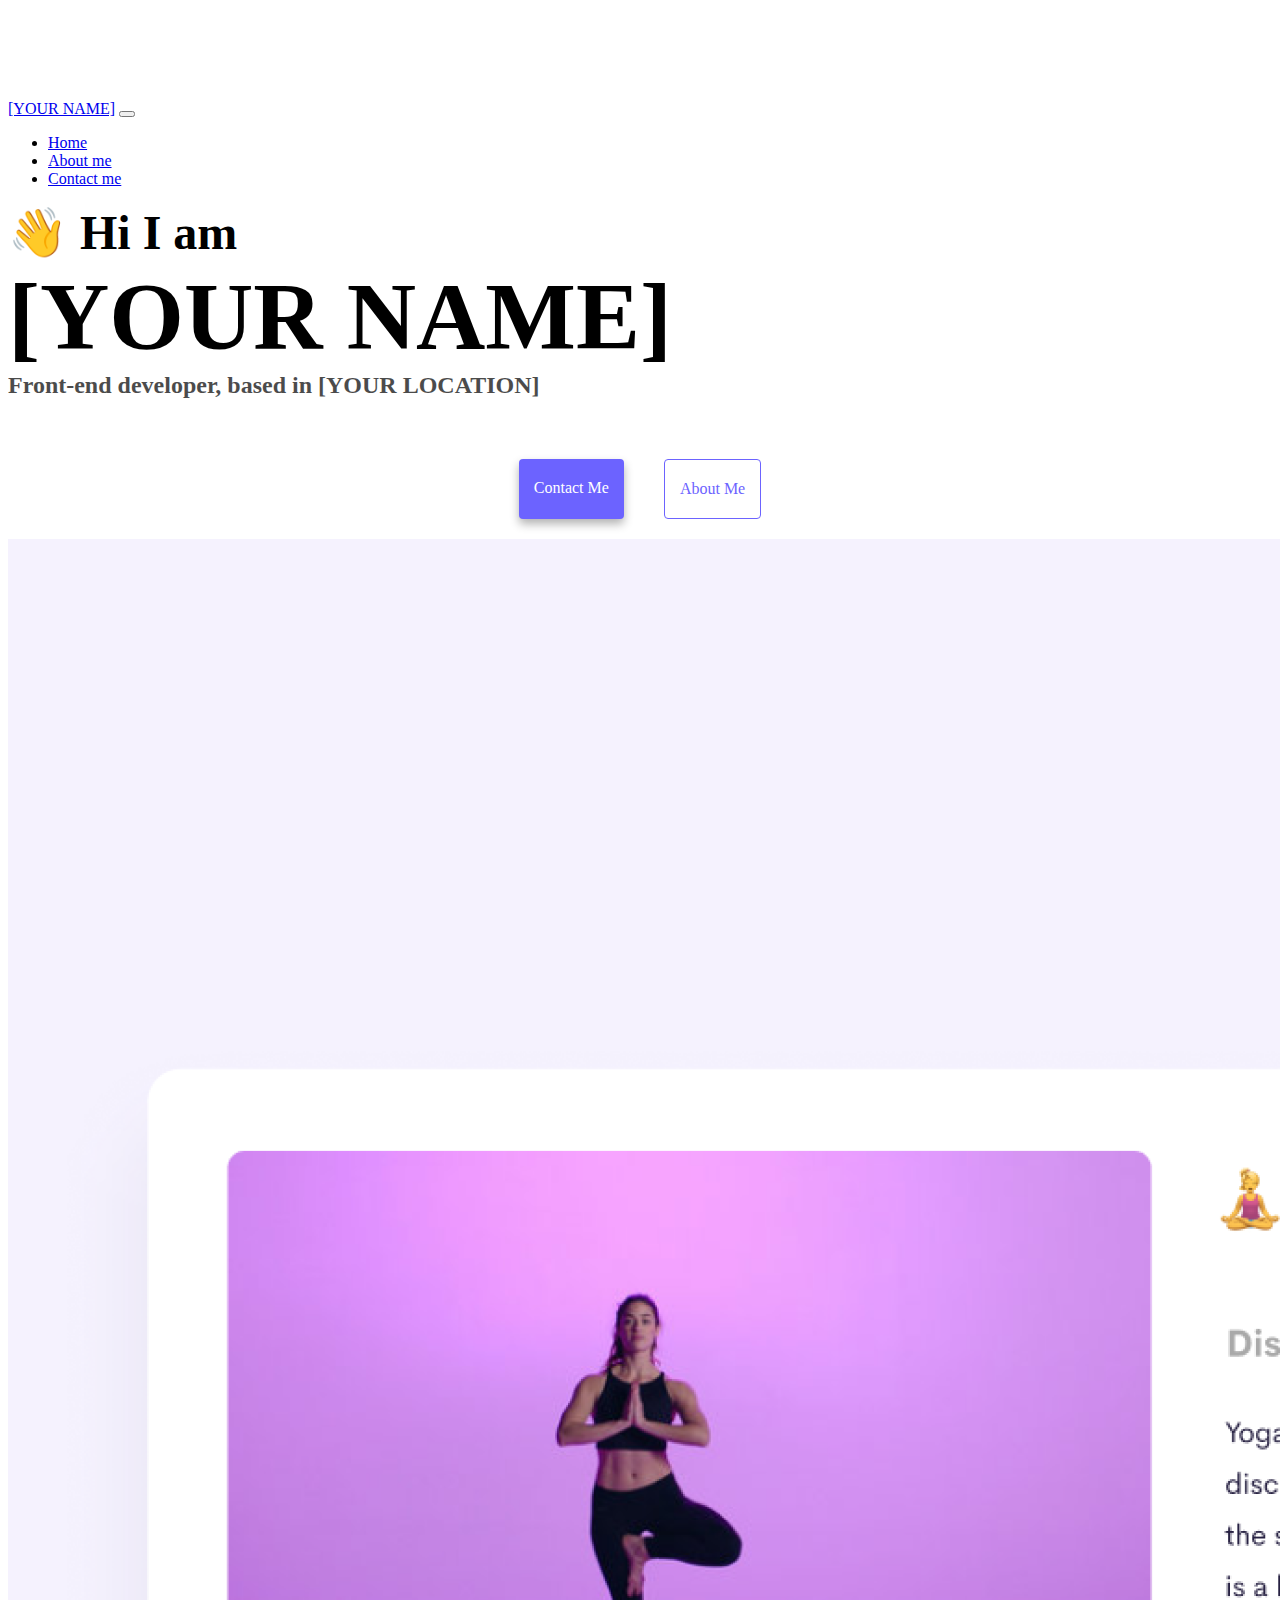
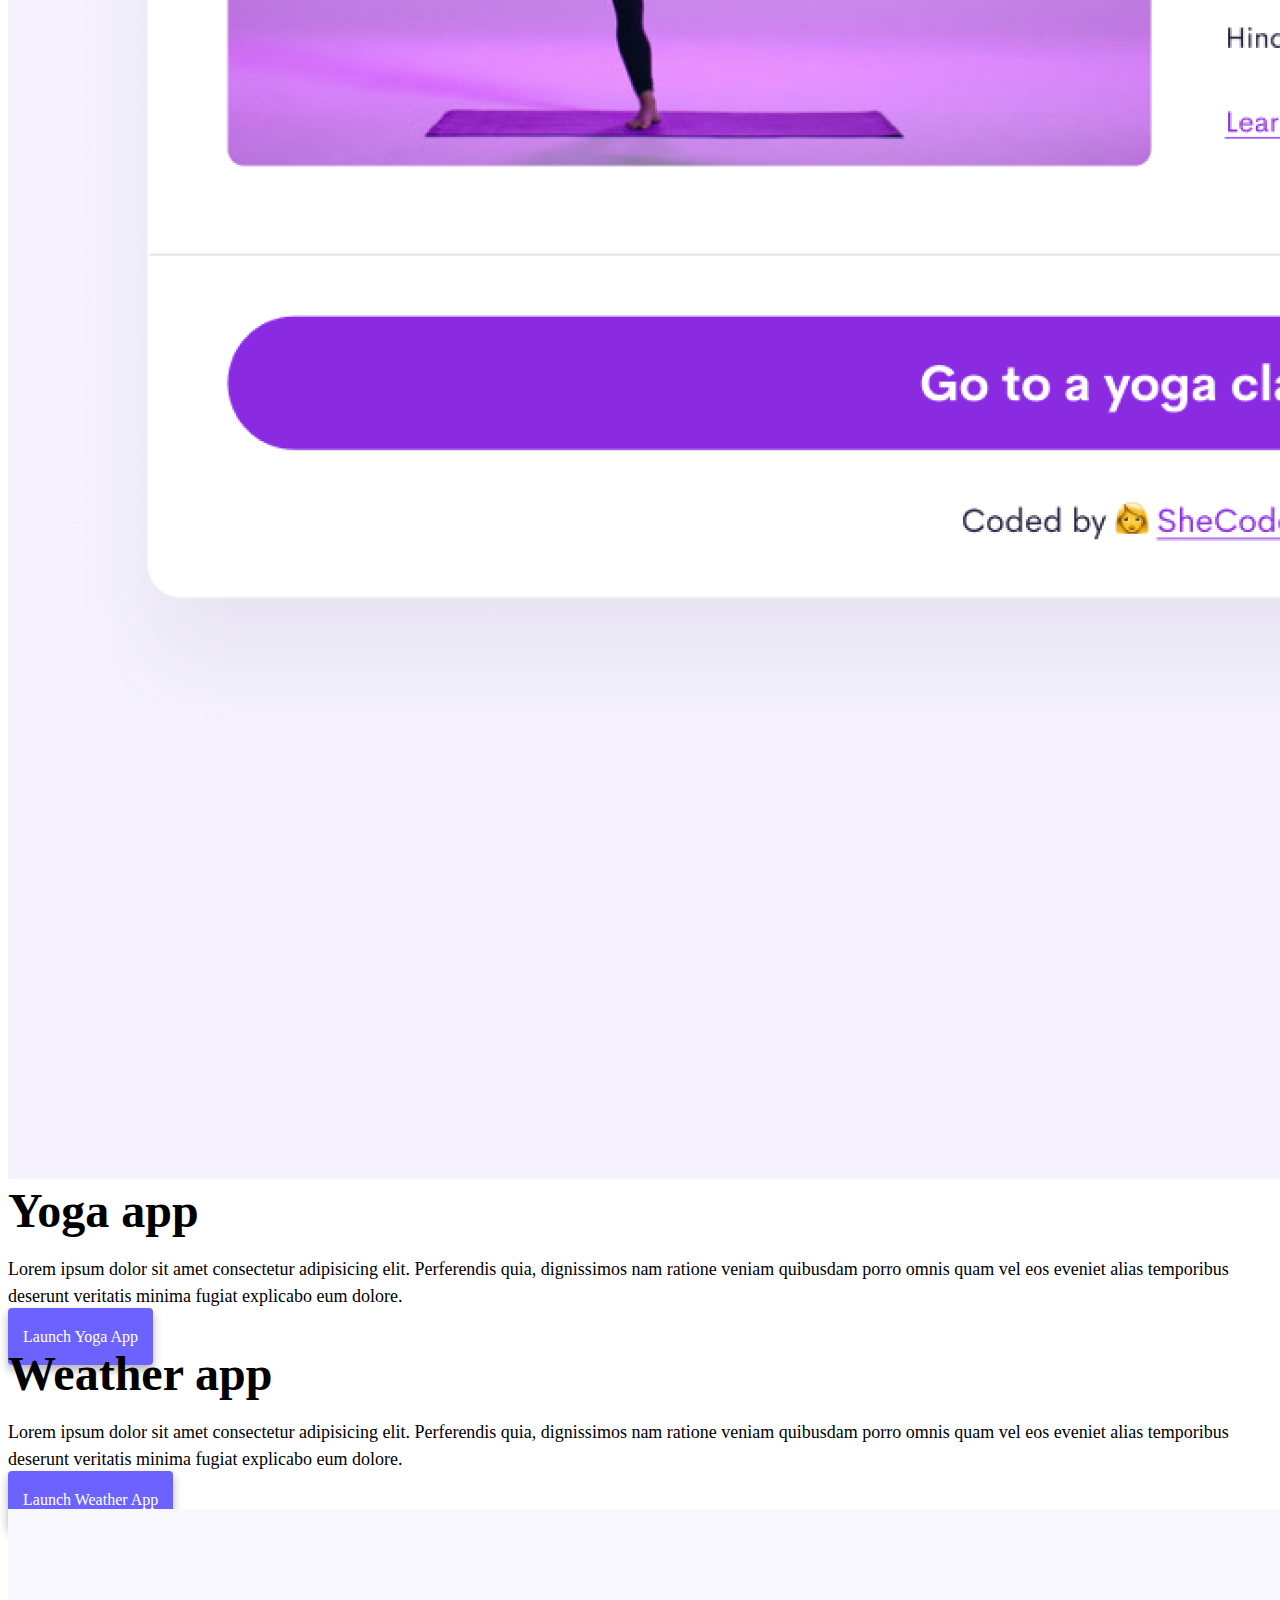
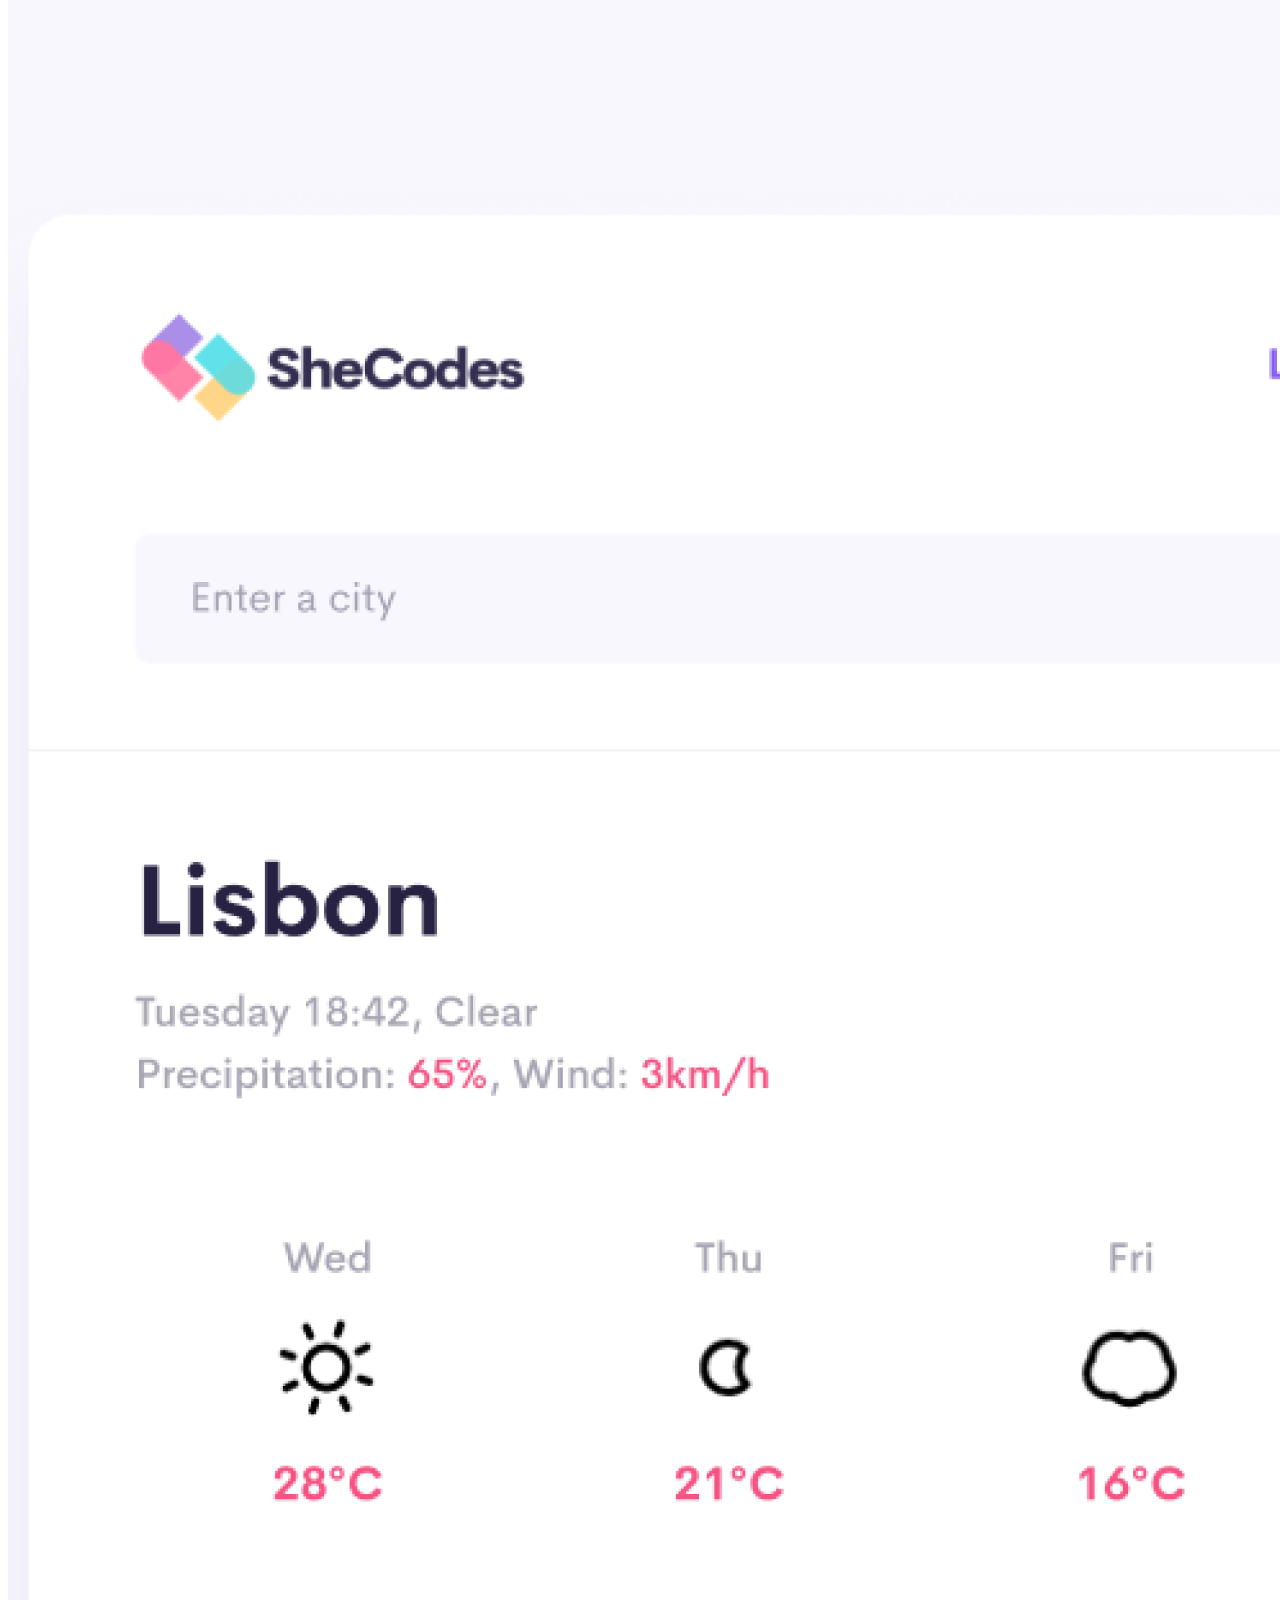
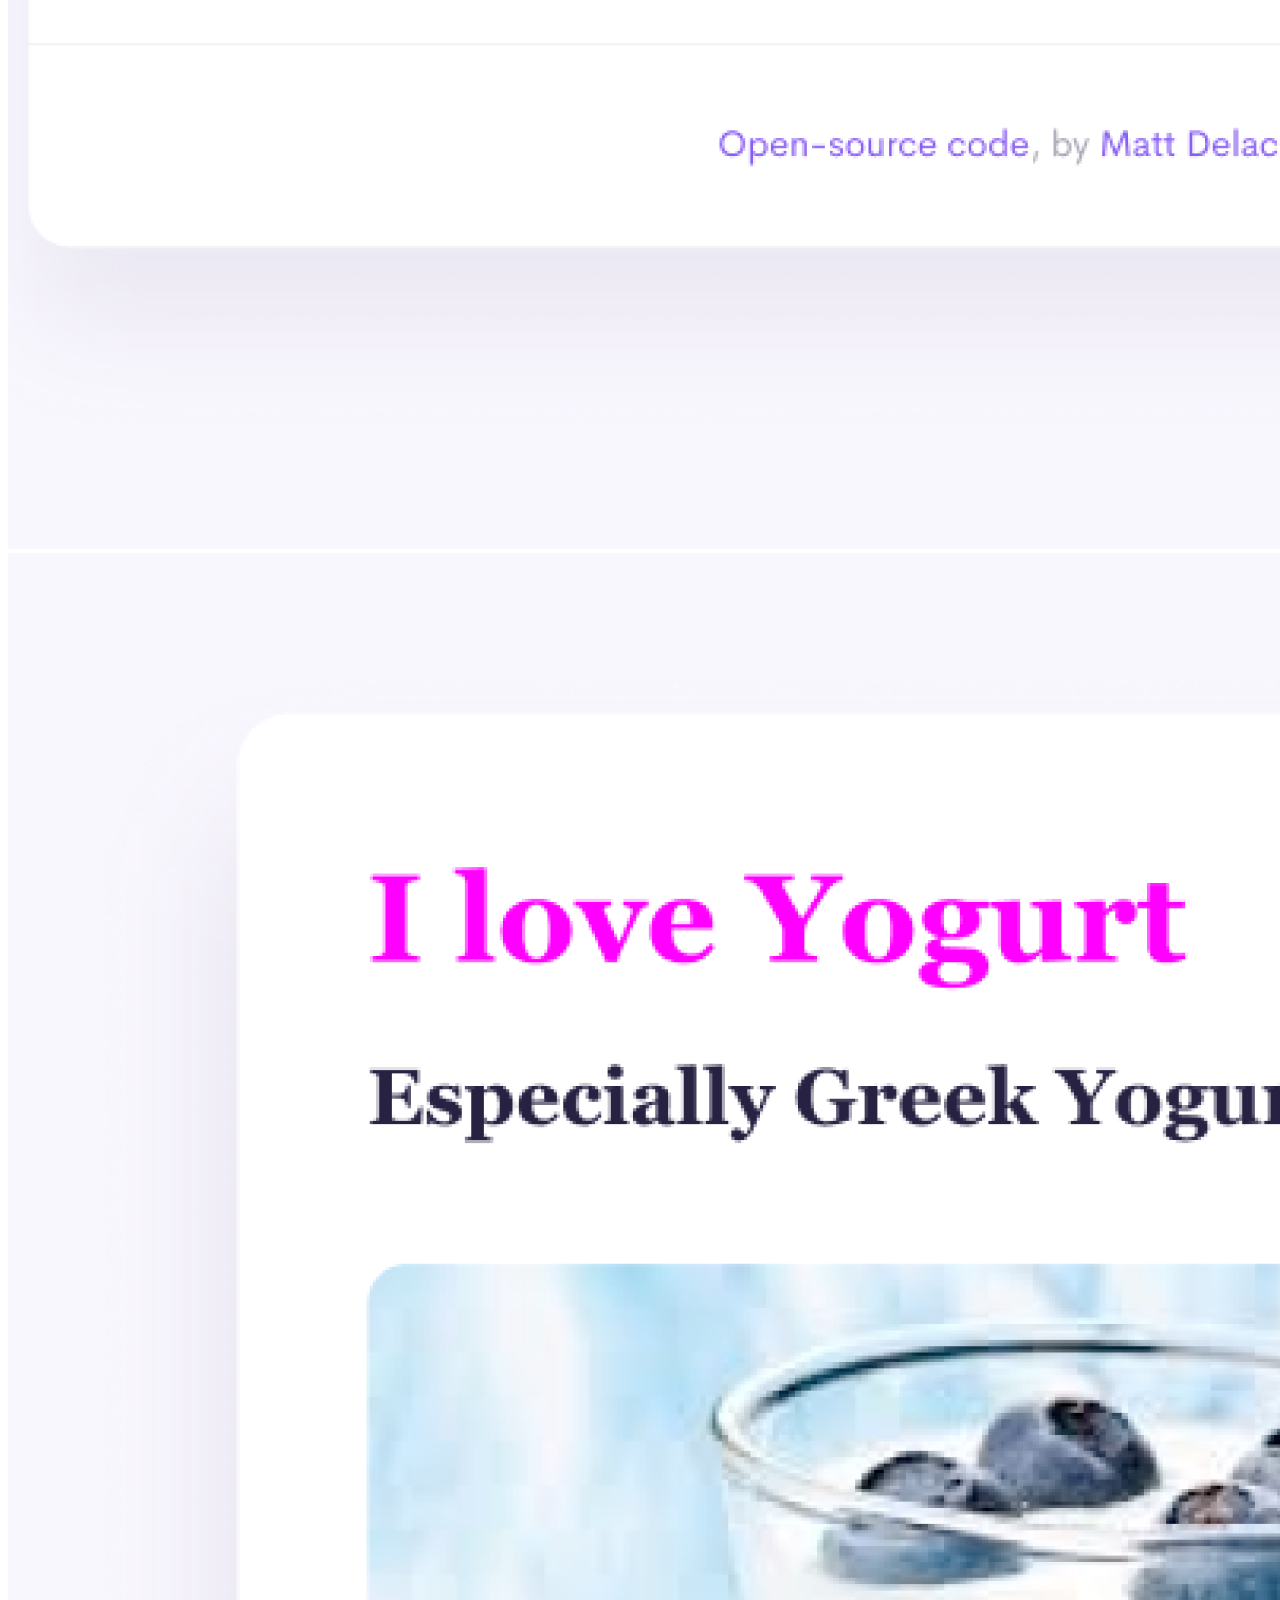
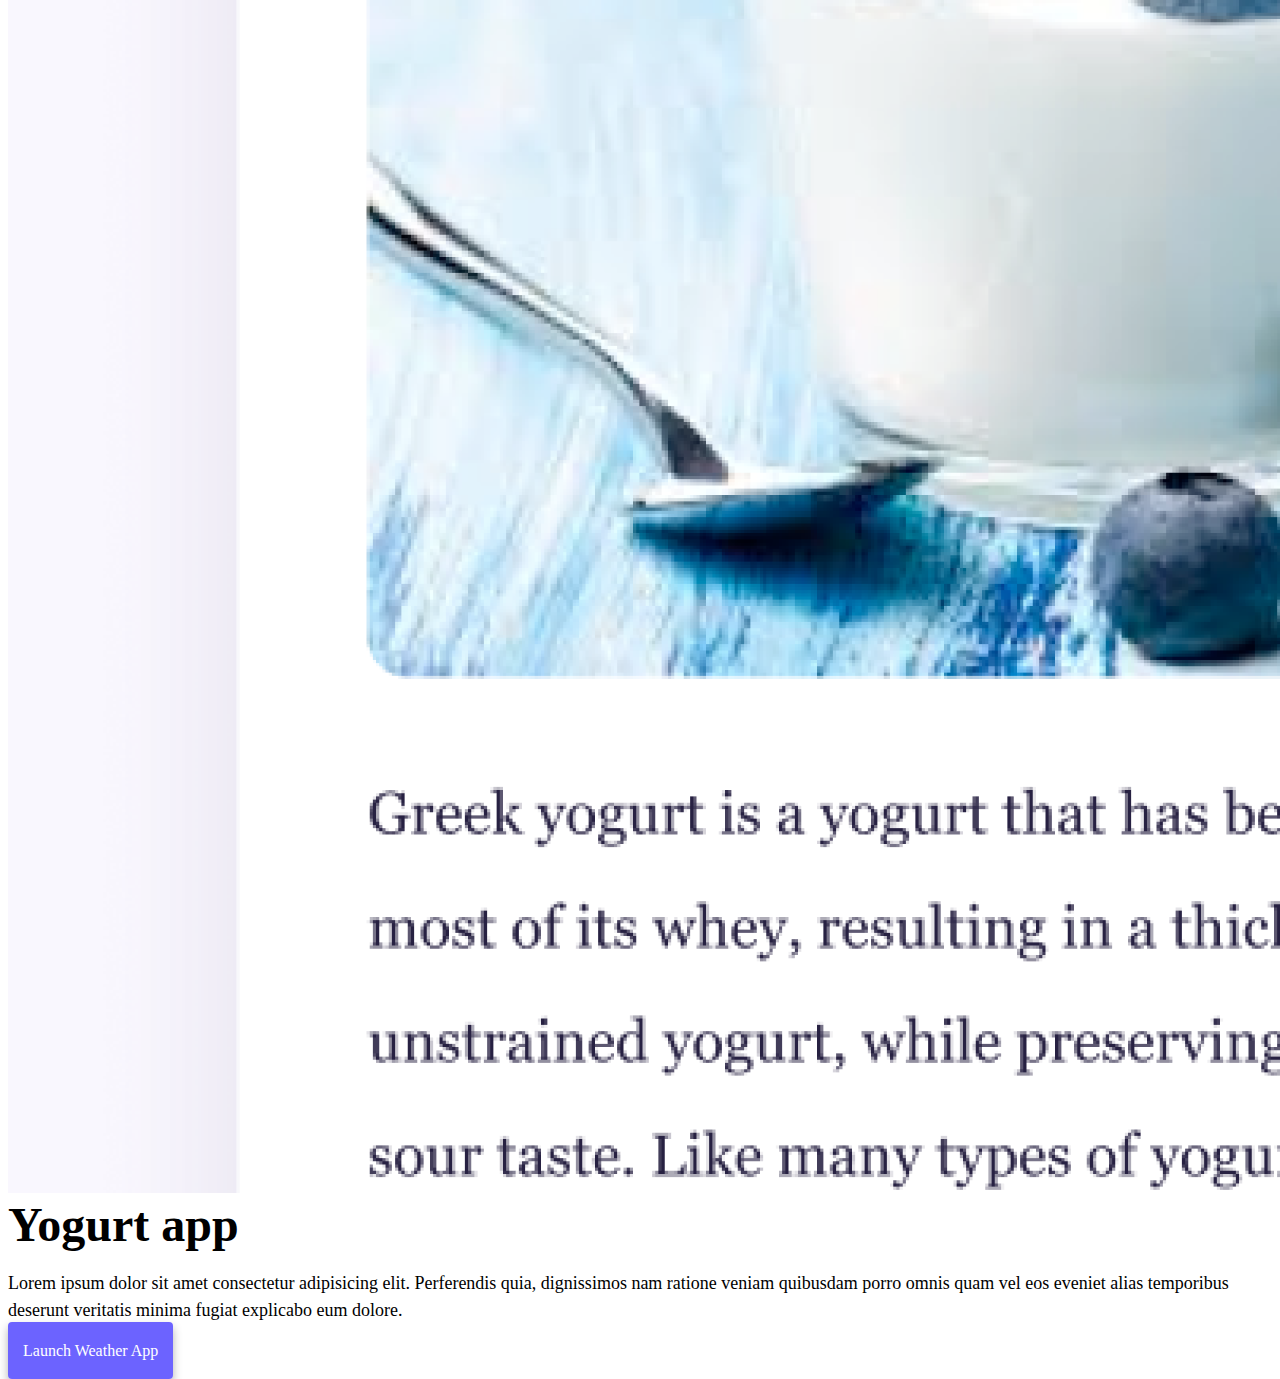
==== index.html @ a6dbc9ce "starter kit uploaded" ====
<!DOCTYPE html>
<html lang="en">
  <head>
    <meta charset="UTF-8" />
    <meta http-equiv="X-UA-Compatible" content="IE=edge" />
    <meta name="viewport" content="width=device-width, initial-scale=1.0" />
    <title>[YOUR NAME]</title>
    <link
      href="https://cdn.jsdelivr.net/npm/bootstrap@5.0.0-beta2/dist/css/bootstrap.min.css"
      rel="stylesheet"
      integrity="sha384-BmbxuPwQa2lc/FVzBcNJ7UAyJxM6wuqIj61tLrc4wSX0szH/Ev+nYRRuWlolflfl"
      crossorigin="anonymous"
    />
    <script
      src="https://cdn.jsdelivr.net/npm/bootstrap@5.0.0-beta2/dist/js/bootstrap.bundle.min.js"
      integrity="sha384-b5kHyXgcpbZJO/tY9Ul7kGkf1S0CWuKcCD38l8YkeH8z8QjE0GmW1gYU5S9FOnJ0"
      crossorigin="anonymous"
    ></script>
    <link rel="stylesheet" href="style.css" />
  </head>
  <body>
    <nav class="navbar navbar-expand-lg navbar-light bg-light fixed-top">
      <div class="container">
        <a class="navbar-brand" href="index.html">[YOUR NAME]</a>
        <button
          class="navbar-toggler"
          type="button"
          data-bs-toggle="collapse"
          data-bs-target="#navbarNav"
          aria-controls="navbarNav"
          aria-expanded="false"
          aria-label="Toggle navigation"
        >
          <span class="navbar-toggler-icon"></span>
        </button>
        <div class="collapse navbar-collapse" id="navbarNav">
          <ul class="navbar-nav">
            <li class="nav-item">
              <a class="nav-link active" aria-current="page" href="index.html"
                >Home</a
              >
            </li>
            <li class="nav-item">
              <a class="nav-link" href="about.html">About me</a>
            </li>
            <li class="nav-item">
              <a class="nav-link" href="about.html#contact">Contact me</a>
            </li>
          </ul>
        </div>
      </div>
    </nav>
    <h2 class="text-center">👋 Hi I am</h2>
    <h1 class="text-center">[YOUR NAME]</h1>
    <h3 class="text-center">Front-end developer, based in [YOUR LOCATION]</h3>
    <div class="navigation-links mb-5">
      <a href="about.html#contact" class="primary-link">Contact me</a>
      <a href="about.html" class="secondary-link">About me</a>
    </div>
    <div class="container">
      <div class="row">
        <div class="col-6">
          <img src="images/yoga.png" class="img-fluid rounded" />
        </div>
        <div class="col-6">
          <h2 class="mb-3">Yoga app</h2>
          <p>
            Lorem ipsum dolor sit amet consectetur adipisicing elit. Perferendis
            quia, dignissimos nam ratione veniam quibusdam porro omnis quam vel
            eos eveniet alias temporibus deserunt veritatis minima fugiat
            explicabo eum dolore.
          </p>
          <div class="mt-5">
            <a href="#" class="primary-link">Launch Yoga App</a>
          </div>
        </div>
      </div>
      <div class="row mt-5">
        <div class="col-6">
          <h2 class="mb-3">Weather app</h2>
          <p>
            Lorem ipsum dolor sit amet consectetur adipisicing elit. Perferendis
            quia, dignissimos nam ratione veniam quibusdam porro omnis quam vel
            eos eveniet alias temporibus deserunt veritatis minima fugiat
            explicabo eum dolore.
          </p>
          <div class="mt-5">
            <a href="#" class="primary-link">Launch Weather App</a>
          </div>
        </div>
        <div class="col-6">
          <img src="images/weather.png" class="img-fluid rounded" />
        </div>
      </div>
      <div class="row mt-5">
        <div class="col-6">
          <img src="images/yogurt.png" class="img-fluid rounded" />
        </div>
        <div class="col-6">
          <h2 class="mb-3">Yogurt app</h2>
          <p>
            Lorem ipsum dolor sit amet consectetur adipisicing elit. Perferendis
            quia, dignissimos nam ratione veniam quibusdam porro omnis quam vel
            eos eveniet alias temporibus deserunt veritatis minima fugiat
            explicabo eum dolore.
          </p>
          <div class="mt-5">
            <a href="#" class="primary-link">Launch Weather App</a>
          </div>
        </div>
      </div>
    </div>
  </body>
</html>
---- style.css ----
:root {
  --primary-color: #6c63ff;
  --secondary-color: #f5f2fe;
  --box-shadow: 0 5px 10px rgba(0, 0, 0, 0.3);
}

body {
  margin-top: 100px;
}

h1,
h2,
h3 {
  margin: 0;
}

h1 {
  font-size: 96px;
}

h2 {
  font-size: 48px;
}

h3 {
  font-size: 24px;
  opacity: 0.7;
}

p {
  font-size: 18px;
  line-height: 1.5;
}

.navigation-links {
  display: flex;
  margin-top: 40px;
  justify-content: center;
}

.navigation-links a {
  margin: 20px;
}

.primary-link {
  border-radius: 4px;
  padding: 20px 15px;
  text-decoration: none;
  text-transform: capitalize;
  background: var(--primary-color);
  box-shadow: var(--box-shadow);
  color: white;
}

.secondary-link {
  border-radius: 4px;
  padding: 20px 15px;
  text-decoration: none;
  text-transform: capitalize;
  color: var(--primary-color);
  border: 1px solid var(--primary-color);
}

.homepage-link {
  color: var(--primary-color);
  text-align: center;
  display: block;
}

.about-paragraphs {
  margin: 30px 0;
}

.about-paragraphs p {
  margin: 10px;
}

.email-link {
  display: flex;
  justify-content: center;
  color: var(--primary-color);
  font-size: 28px;
  text-decoration: none;
}

.email-link:hover {
  text-decoration: underline;
}
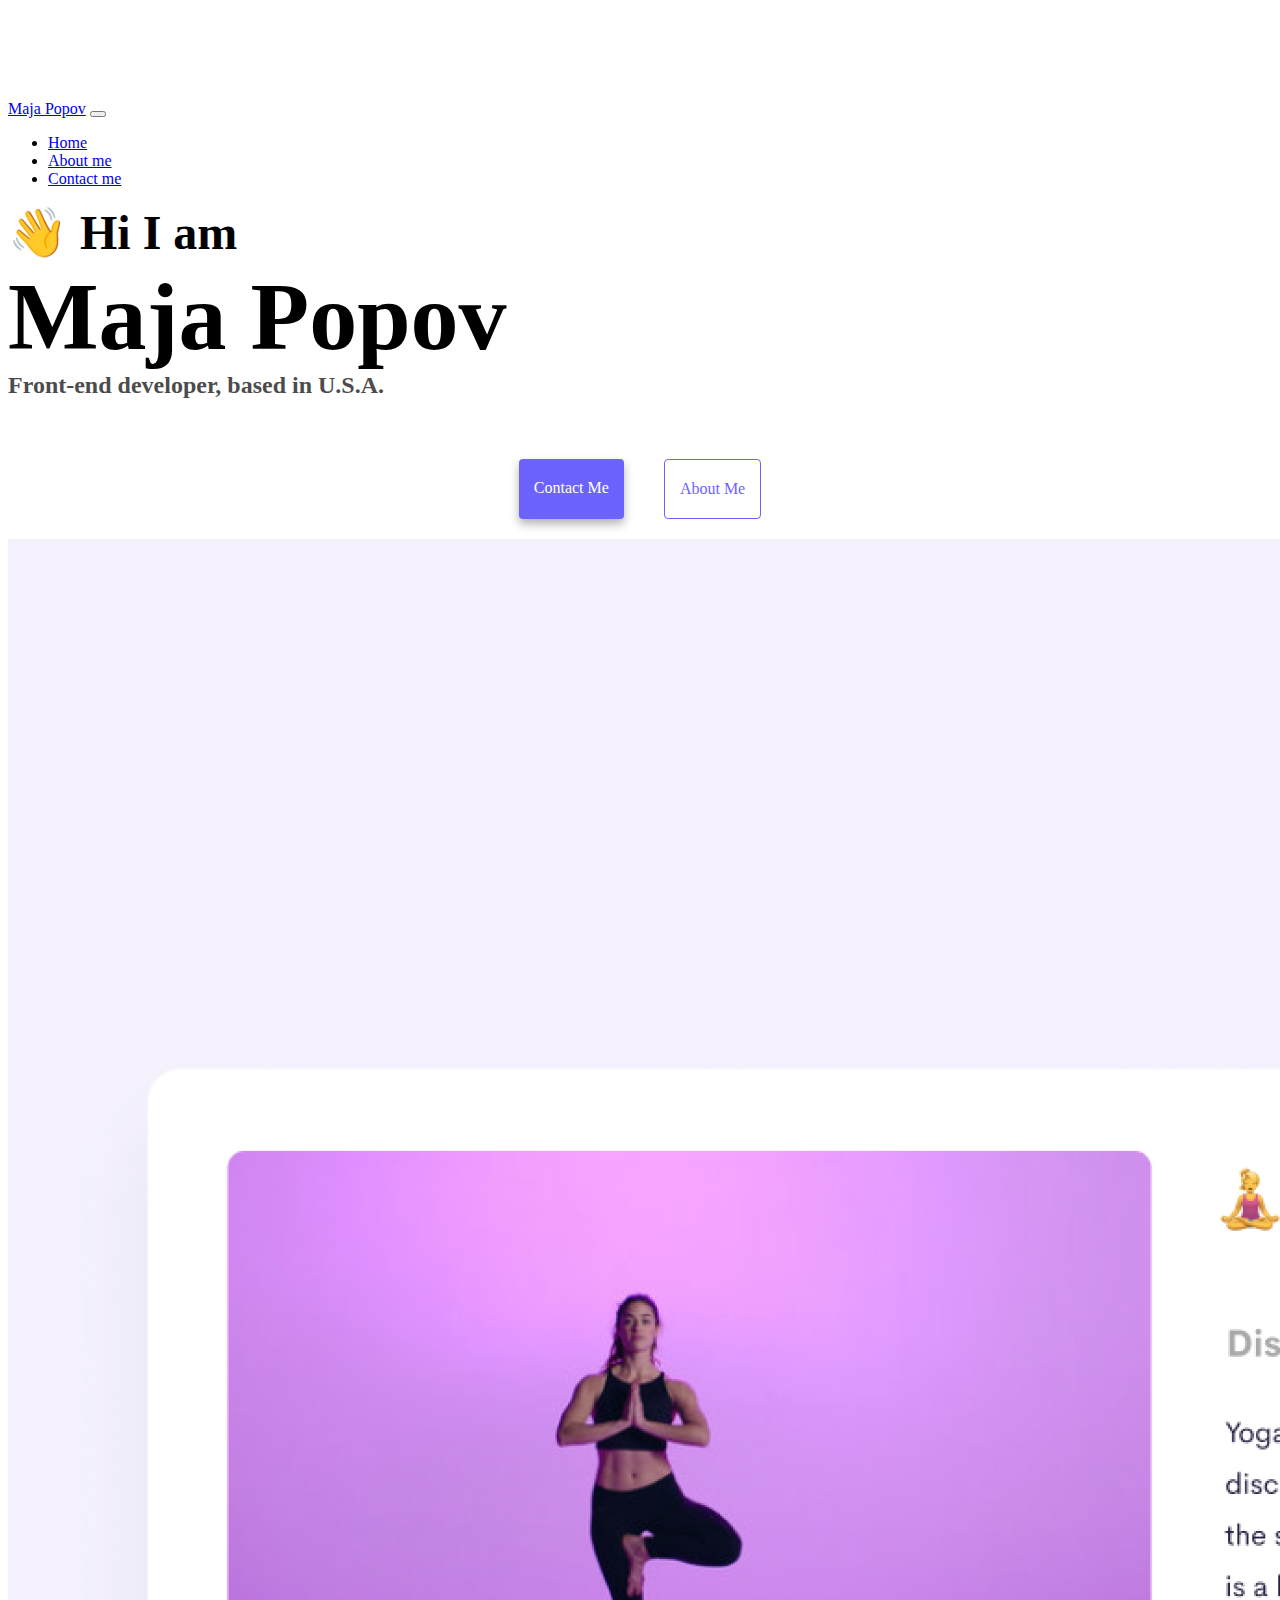
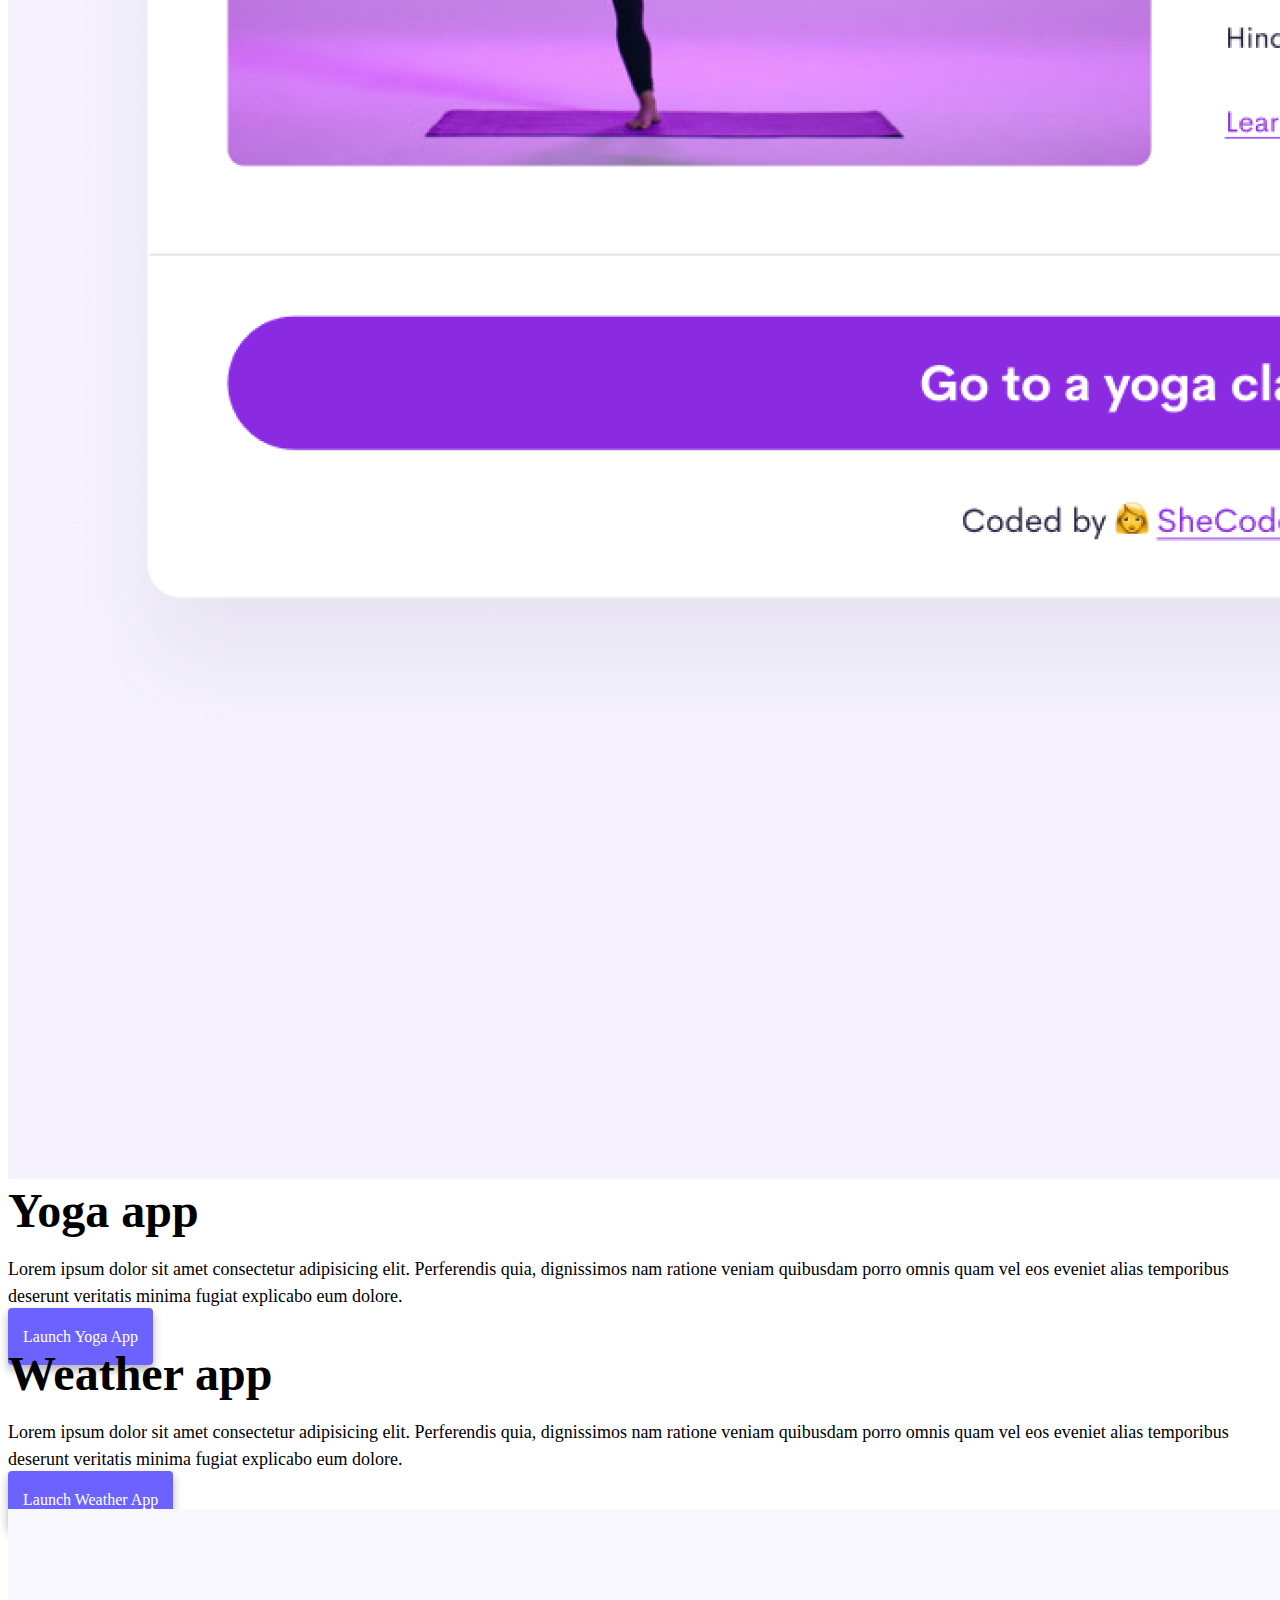
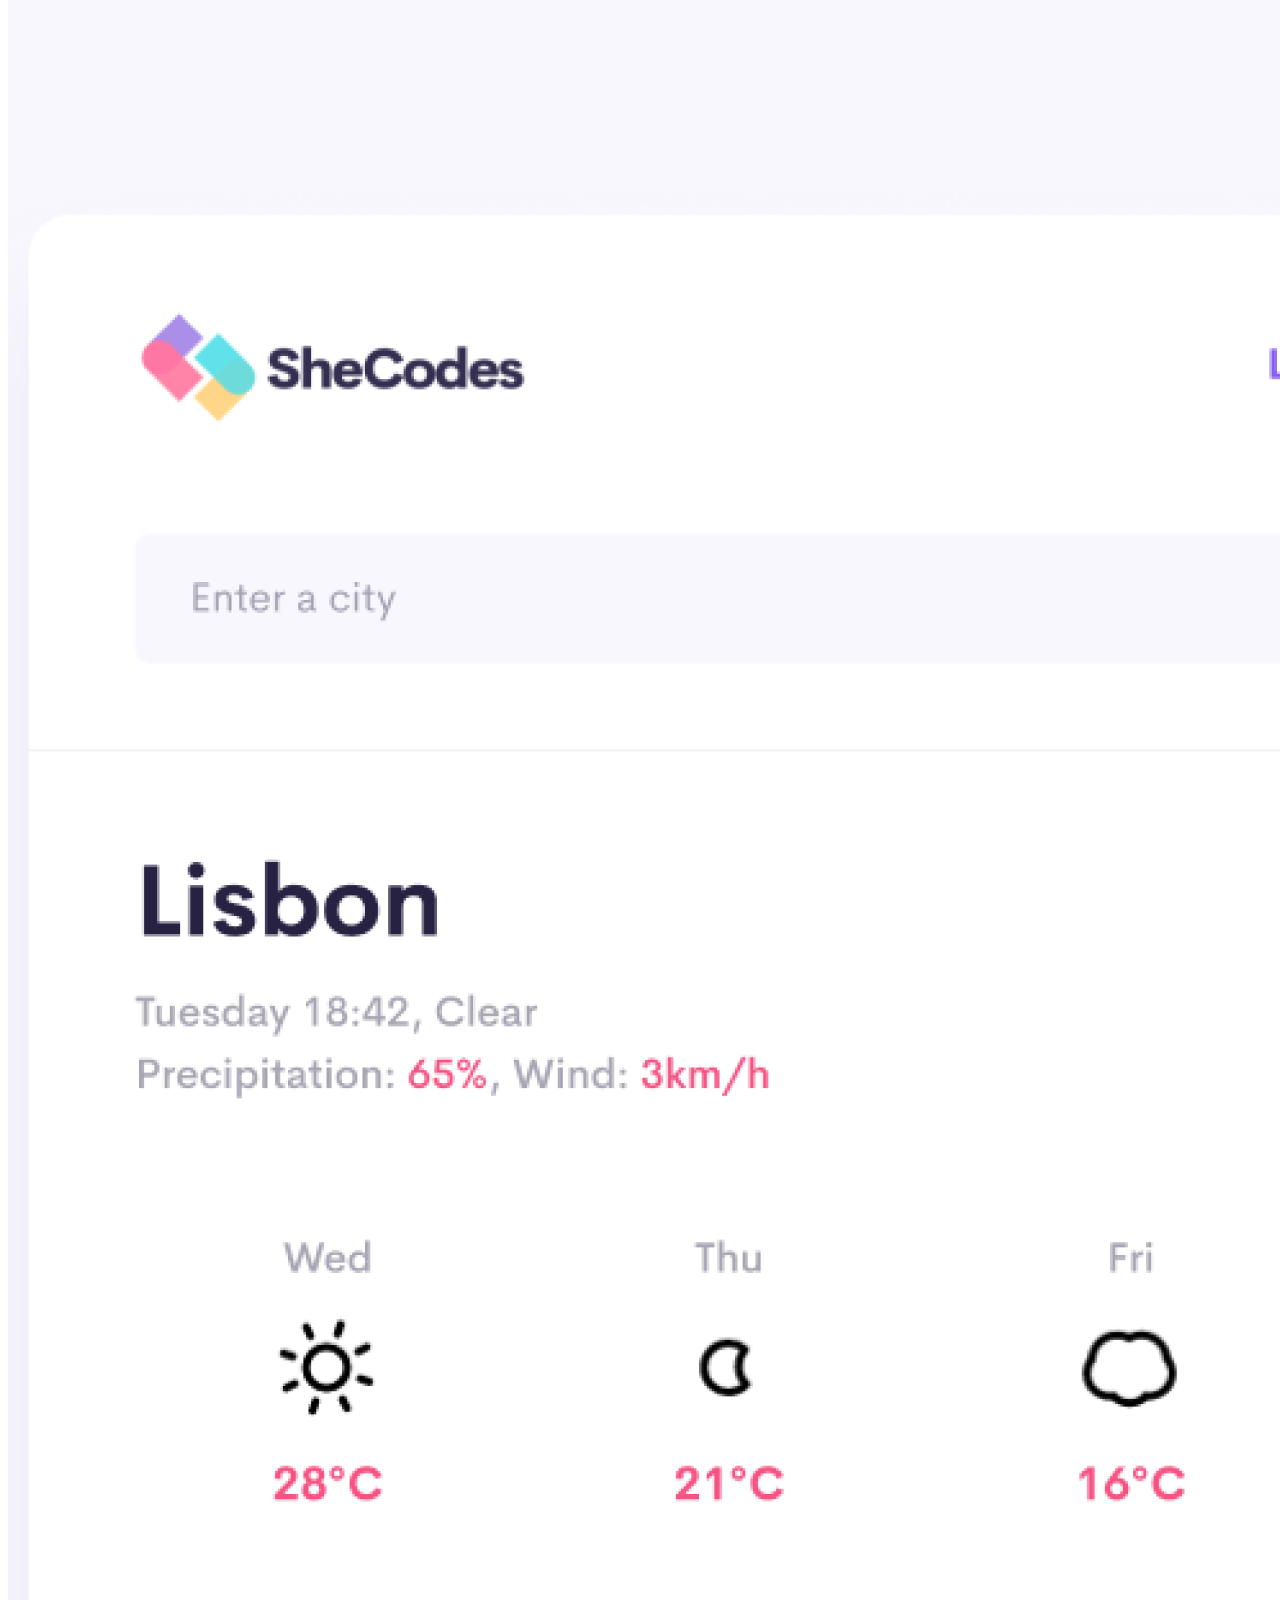
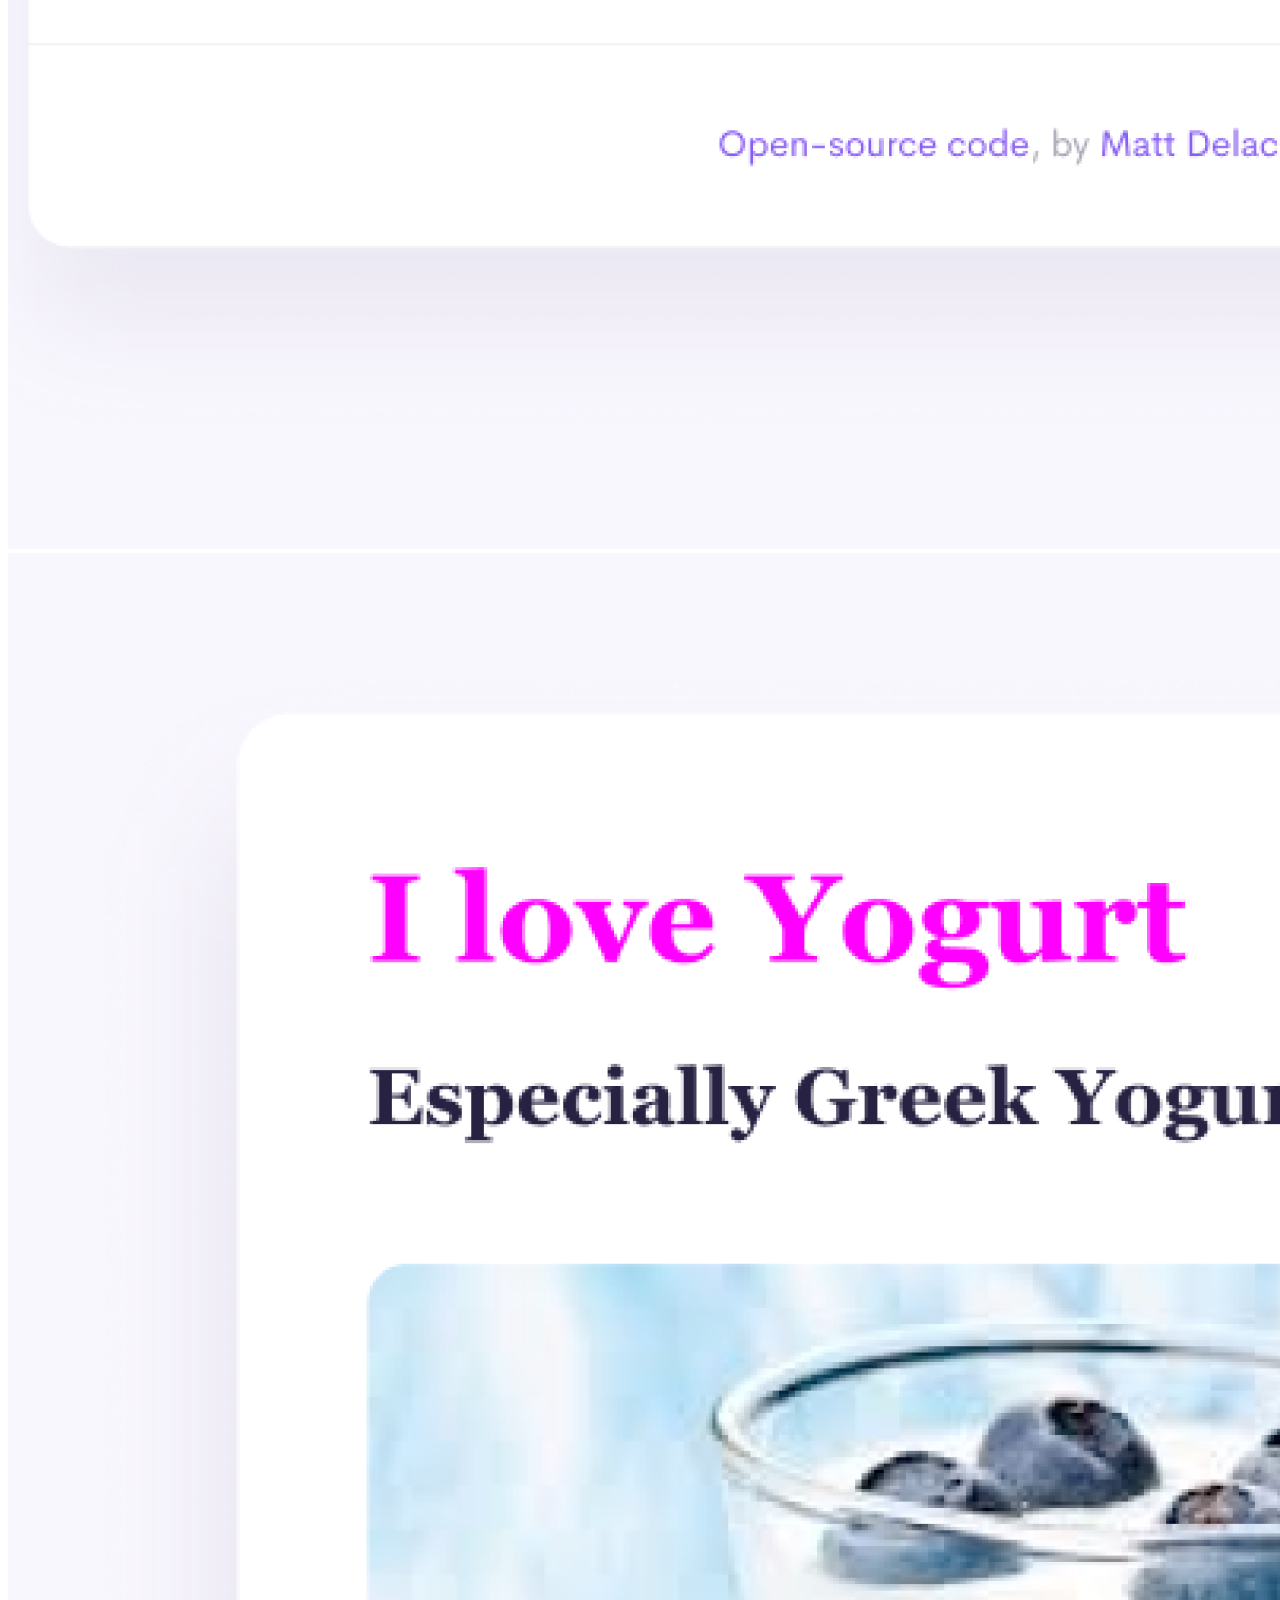
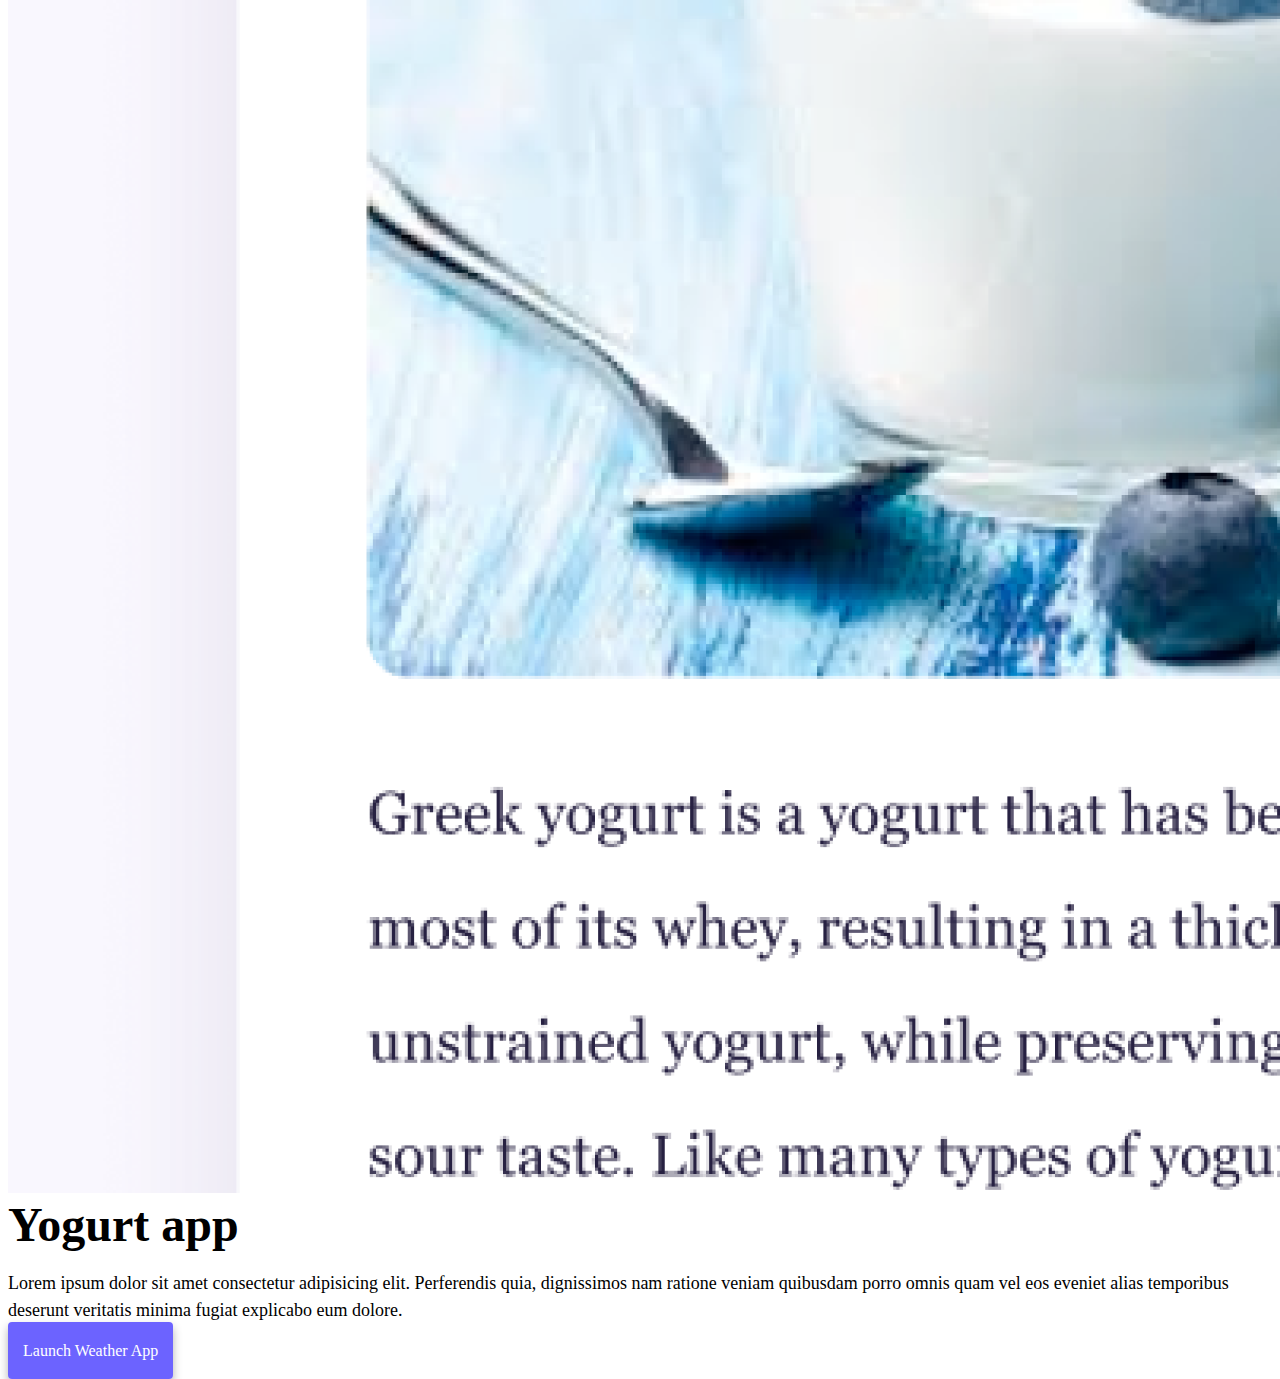
==== commit c7ec589c: "index.html updated" ====
--- a/index.html
+++ b/index.html
@@ -4,7 +4,7 @@
     <meta charset="UTF-8" />
     <meta http-equiv="X-UA-Compatible" content="IE=edge" />
     <meta name="viewport" content="width=device-width, initial-scale=1.0" />
-    <title>[YOUR NAME]</title>
+    <title>Front-end developer-Maja Popov</title>
     <link
       href="https://cdn.jsdelivr.net/npm/bootstrap@5.0.0-beta2/dist/css/bootstrap.min.css"
       rel="stylesheet"
@@ -21,7 +21,7 @@
   <body>
     <nav class="navbar navbar-expand-lg navbar-light bg-light fixed-top">
       <div class="container">
-        <a class="navbar-brand" href="index.html">[YOUR NAME]</a>
+        <a class="navbar-brand" href="index.html">Maja Popov</a>
         <button
           class="navbar-toggler"
           type="button"
@@ -51,18 +51,29 @@
       </div>
     </nav>
     <h2 class="text-center">👋 Hi I am</h2>
-    <h1 class="text-center">[YOUR NAME]</h1>
-    <h3 class="text-center">Front-end developer, based in [YOUR LOCATION]</h3>
+    <h1 class="text-center">Maja Popov</h1>
+    <h3 class="text-center mt-1">Front-end developer, based in U.S.A.</h3>
     <div class="navigation-links mb-5">
-      <a href="about.html#contact" class="primary-link">Contact me</a>
-      <a href="about.html" class="secondary-link">About me</a>
+      <a
+        href="about.html#contact"
+        title="Contact Maja Popov"
+        class="primary-link"
+        >Contact me</a
+      >
+      <a href="about.html" title="About Maja Popov" class="secondary-link"
+        >About me</a
+      >
     </div>
-    <div class="container">
+    <div class="container mb-5">
       <div class="row">
-        <div class="col-6">
-          <img src="images/yoga.png" class="img-fluid rounded" />
+        <div class="col-sm-6">
+          <img
+            src="images/yoga.png"
+            class="img-fluid rounded d-none d-sm-block"
+            alt="yoga project"
+          />
         </div>
-        <div class="col-6">
+        <div class="col-sm-6">
           <h2 class="mb-3">Yoga app</h2>
           <p>
             Lorem ipsum dolor sit amet consectetur adipisicing elit. Perferendis
@@ -70,13 +81,13 @@
             eos eveniet alias temporibus deserunt veritatis minima fugiat
             explicabo eum dolore.
           </p>
-          <div class="mt-5">
+          <div class="mt-5 launch-app">
             <a href="#" class="primary-link">Launch Yoga App</a>
           </div>
         </div>
       </div>
       <div class="row mt-5">
-        <div class="col-6">
+        <div class="col-sm-6">
           <h2 class="mb-3">Weather app</h2>
           <p>
             Lorem ipsum dolor sit amet consectetur adipisicing elit. Perferendis
@@ -84,19 +95,27 @@
             eos eveniet alias temporibus deserunt veritatis minima fugiat
             explicabo eum dolore.
           </p>
-          <div class="mt-5">
+          <div class="mt-5 launch-app">
             <a href="#" class="primary-link">Launch Weather App</a>
           </div>
         </div>
-        <div class="col-6">
-          <img src="images/weather.png" class="img-fluid rounded" />
+        <div class="col-sm-6">
+          <img
+            src="images/weather.png"
+            class="img-fluid rounded d-none d-sm-block"
+            alt="weather project"
+          />
         </div>
       </div>
-      <div class="row mt-5">
-        <div class="col-6">
-          <img src="images/yogurt.png" class="img-fluid rounded" />
+      <div class="row mt-5 mb-5">
+        <div class="col-sm-6">
+          <img
+            src="images/yogurt.png"
+            class="img-fluid rounded d-none d-sm-block"
+            alt="yogurt project"
+          />
         </div>
-        <div class="col-6">
+        <div class="col-sm-6">
           <h2 class="mb-3">Yogurt app</h2>
           <p>
             Lorem ipsum dolor sit amet consectetur adipisicing elit. Perferendis
@@ -104,7 +123,7 @@
             eos eveniet alias temporibus deserunt veritatis minima fugiat
             explicabo eum dolore.
           </p>
-          <div class="mt-5">
+          <div class="mt-5 launch-app">
             <a href="#" class="primary-link">Launch Weather App</a>
           </div>
         </div>
--- a/style.css
+++ b/style.css
@@ -86,3 +86,19 @@
 .email-link:hover {
   text-decoration: underline;
 }
+@media (max-width: 576px) {
+  h1 {
+    font-size: 48px;
+  }
+  h2 {
+    font-size: 32px;
+    text-align: center;
+  }
+  p {
+    text-align: center;
+  }
+  .launch-app {
+    display: flex;
+    justify-content: center;
+  }
+}
